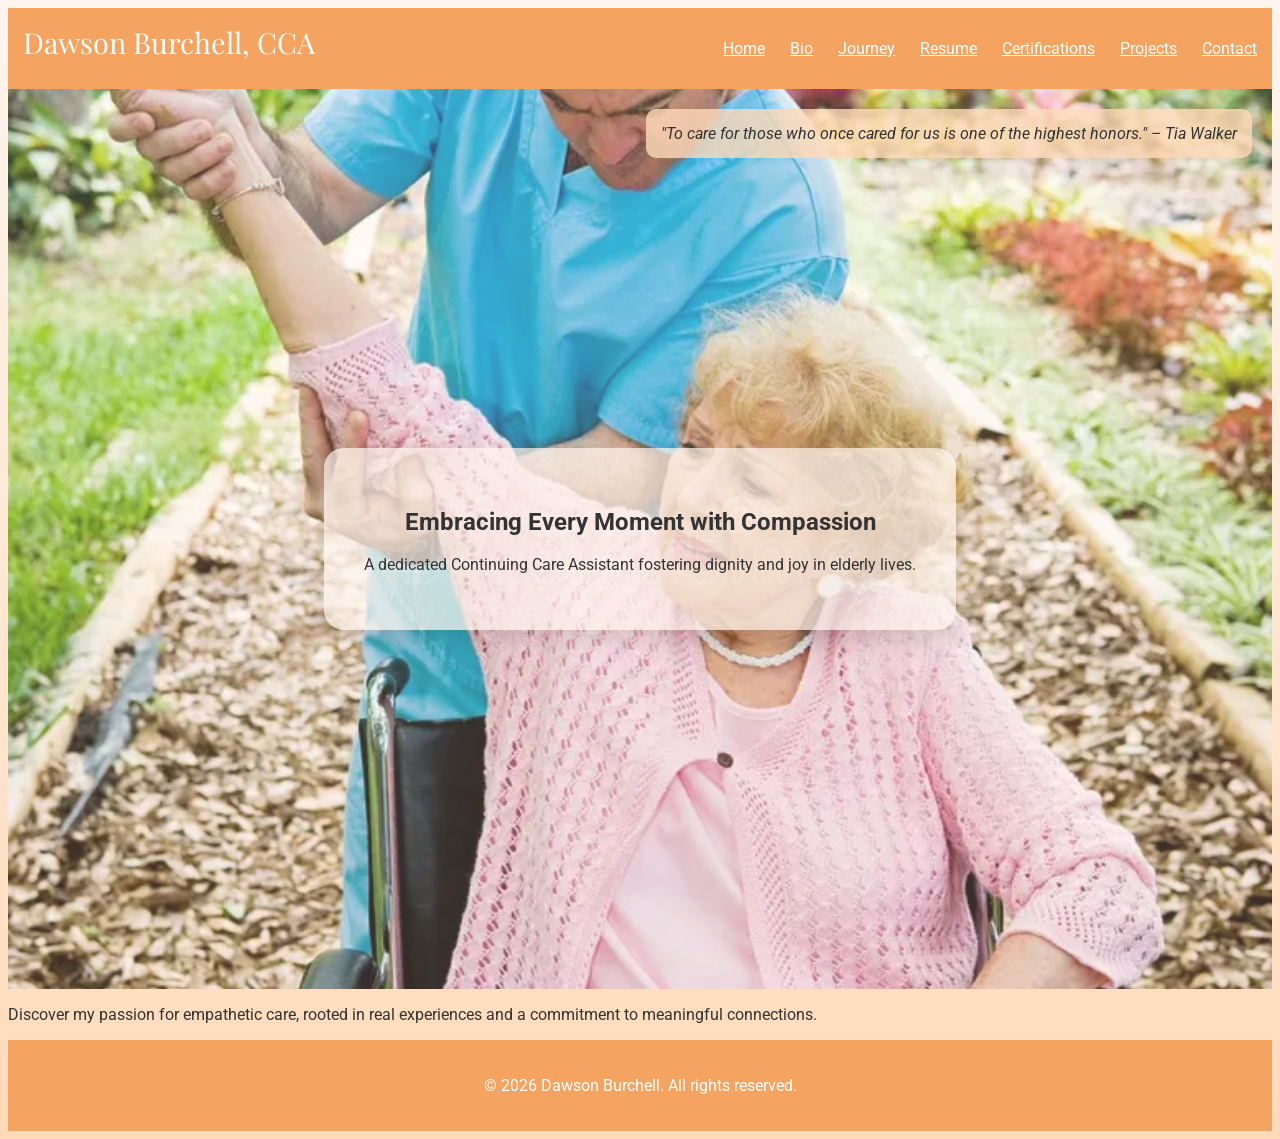
==== DawsonBurchellPortfolio/index.html @ d5b029aa "initial commit" ====
<!DOCTYPE html>
<html lang="en">
<head>
    <meta charset="UTF-8">
    <meta name="viewport" content="width=device-width, initial-scale=1.0">
    <title>Dawson Burchell - Empathetic CCA</title>
    <link rel="stylesheet" href="styles.css">
    <link href="https://fonts.googleapis.com/css2?family=Playfair+Display:wght@700&family=Roboto:wght@400;700&display=swap" rel="stylesheet">
</head>
<body>
    <header>
        <nav class="sticky-nav">
            <div class="logo">Dawson Burchell, CCA</div>
            <ul>
                <li><a href="index.html">Home</a></li>
                <li><a href="bio.html">Bio</a></li>
                <li><a href="journey.html">Journey</a></li>
                <li><a href="resume.html">Resume</a></li>
                <li><a href="certifications.html">Certifications</a></li>
                <li><a href="projects.html">Projects</a></li>
                <li><a href="contact.html">Contact</a></li>
            </ul>
        </nav>
    </header>
    <main>
        <section class="hero parallax wave-bg">
            <div class="hero-content">
                <h1>Embracing Every Moment with Compassion</h1>
                <p>A dedicated Continuing Care Assistant fostering dignity and joy in elderly lives.</p>
                <div class="quote-overlay">"To care for those who once cared for us is one of the highest honors." – Tia Walker</div>
            </div>
            <img src="images/CCA4.webp" alt="Gentle caregiver helping senior" class="hero-img">
        </section>
        <section class="intro fade-in">
            <p>Discover my passion for empathetic care, rooted in real experiences and a commitment to meaningful connections.</p>
        </section>
    </main>
    <footer>
        <p>&copy; 2026 Dawson Burchell. All rights reserved.</p>
    </footer>
    <script src="script.js"></script>
</body>
</html>
---- DawsonBurchellPortfolio/styles.css ----
/* Base */
* { box-sizing: border-box; }
body { font-family: 'Roboto', sans-serif; background: linear-gradient(#FFF5EE, #FFDAB9); color: #333; }

/* Nav */
.sticky-nav { position: sticky; top: 0; background: #F4A460; padding: 15px; display: flex; justify-content: space-between; z-index: 100; }
.logo { font-family: 'Playfair Display'; color: white; font-size: 1.8em; }
.sticky-nav ul { display: flex; list-style: none; }
.sticky-nav li { margin-left: 25px; }
.sticky-nav a { color: white; transition: color 0.3s; }
.sticky-nav a:hover { color: #FFF5EE; }

/* Hero & Waves */
.hero { height: 100vh; display: flex; align-items: center; justify-content: center; position: relative; overflow: hidden; }
.hero-img { position: absolute; top: 0; left: 0; width: 100%; height: 100%; object-fit: cover; opacity: 0.8; }
.hero-content { text-align: center; z-index: 1; color: #333; background: rgba(255, 245, 238, 0.7); padding: 40px; border-radius: 20px; box-shadow: 0 10px 20px rgba(0,0,0,0.1); }
.wave-bg { background: url('data:image/svg+xml;utf8,<svg xmlns="http://www.w3.org/2000/svg" viewBox="0 0 1440 320"><path fill="#FFDAB9" fill-opacity="0.5" d="M0,160L48,138.7C96,117,192,75,288,85.3C384,96,480,160,576,181.3C672,203,768,181,864,154.7C960,128,1056,96,1152,85.3C1248,75,1344,85,1392,90.7L1440,96L1440,320L1392,320C1344,320,1248,320,1152,320C1056,320,960,320,864,320C768,320,672,320,576,320C480,320,384,320,288,320C192,320,96,320,48,320L0,320Z"></path></svg>') bottom no-repeat; background-size: cover; animation: wave 10s linear infinite; }
@keyframes wave { 0% { background-position: 0; } 100% { background-position: -1440px; } }

/* Timeline */
.timeline { position: relative; max-width: 1200px; margin: 50px auto; }
.timeline::after { content: ''; position: absolute; width: 6px; background: #F4A460; top: 0; bottom: 0; left: 50%; }
.timeline-item { padding: 10px 40px; position: relative; background: inherit; width: 50%; }
.timeline-item:nth-child(odd) { left: 0; text-align: right; }
.timeline-item:nth-child(even) { left: 50%; }
.timeline-content { padding: 20px; background: #FFF5EE; border-radius: 10px; box-shadow: 0 5px 10px rgba(0,0,0,0.1); position: relative; }
.timeline-item::before { content: ''; position: absolute; width: 20px; height: 20px; border-radius: 50%; background: #D2691E; top: 20px; }
.timeline-item:nth-child(odd)::before { right: -13px; }
.timeline-item:nth-child(even)::before { left: -13px; }

/* Skill Bubbles */
.skill-bubbles { display: flex; flex-wrap: wrap; justify-content: center; }
.bubble { background: #FFDAB9; border-radius: 50%; width: 100px; height: 100px; margin: 10px; display: flex; align-items: center; justify-content: center; text-align: center; transition: transform 0.3s, background 0.3s; cursor: pointer; }
.bubble:hover { transform: scale(1.2); background: #F4A460; }
.bubble::after { content: attr(data-info); position: absolute; bottom: -50px; left: 0; width: 200px; background: #FFF5EE; padding: 10px; border-radius: 10px; opacity: 0; transition: opacity 0.3s; }
.bubble:hover::after { opacity: 1; }

/* Flip Cards & Carousel */
.carousel { display: flex; overflow-x: auto; gap: 20px; }
.flip-card { perspective: 1000px; width: 300px; height: 400px; }
.flip-card-inner { position: relative; width: 100%; height: 100%; transition: transform 0.6s; transform-style: preserve-3d; }
.flip-card:hover .flip-card-inner { transform: rotateY(180deg); }
.flip-card-front, .flip-card-back { position: absolute; width: 100%; height: 100%; backface-visibility: hidden; }
.flip-card-back { transform: rotateY(180deg); background: #F4A460; color: white; display: flex; align-items: center; justify-content: center; }
.flip-card-front embed { width: 100%; height: 100%; border: none; }

/* Quotes */
.quote-overlay { position: absolute; top: 20px; right: 20px; background: rgba(255, 218, 185, 0.8); padding: 15px; border-radius: 10px; font-style: italic; animation: float 3s ease-in-out infinite; }
@keyframes float { 0%, 100% { transform: translateY(0); } 50% { transform: translateY(-10px); } }

/* Other */
.section-image { max-width: 100%; border-radius: 20px; box-shadow: 0 10px 20px rgba(0,0,0,0.1); }
form { max-width: 600px; margin: auto; }
input, textarea { border: 1px solid #F4A460; border-radius: 10px; padding: 10px; width: 100%; }
button { background: #D2691E; color: white; border: none; padding: 15px; border-radius: 10px; cursor: pointer; }
footer { background: #F4A460; color: white; text-align: center; padding: 20px; }

/* Animations & Responsive */
.fade-in { opacity: 0; transition: opacity 1s; }
.fade-in.visible { opacity: 1; }
.parallax img { transform: translateY(calc(var(--scroll) * -0.2)); }
@media (max-width: 768px) { .timeline-item { width: 100%; left: 0 !important; text-align: left; } .timeline::after { left: 31px; } .timeline-item::before { left: 20px !important; } }
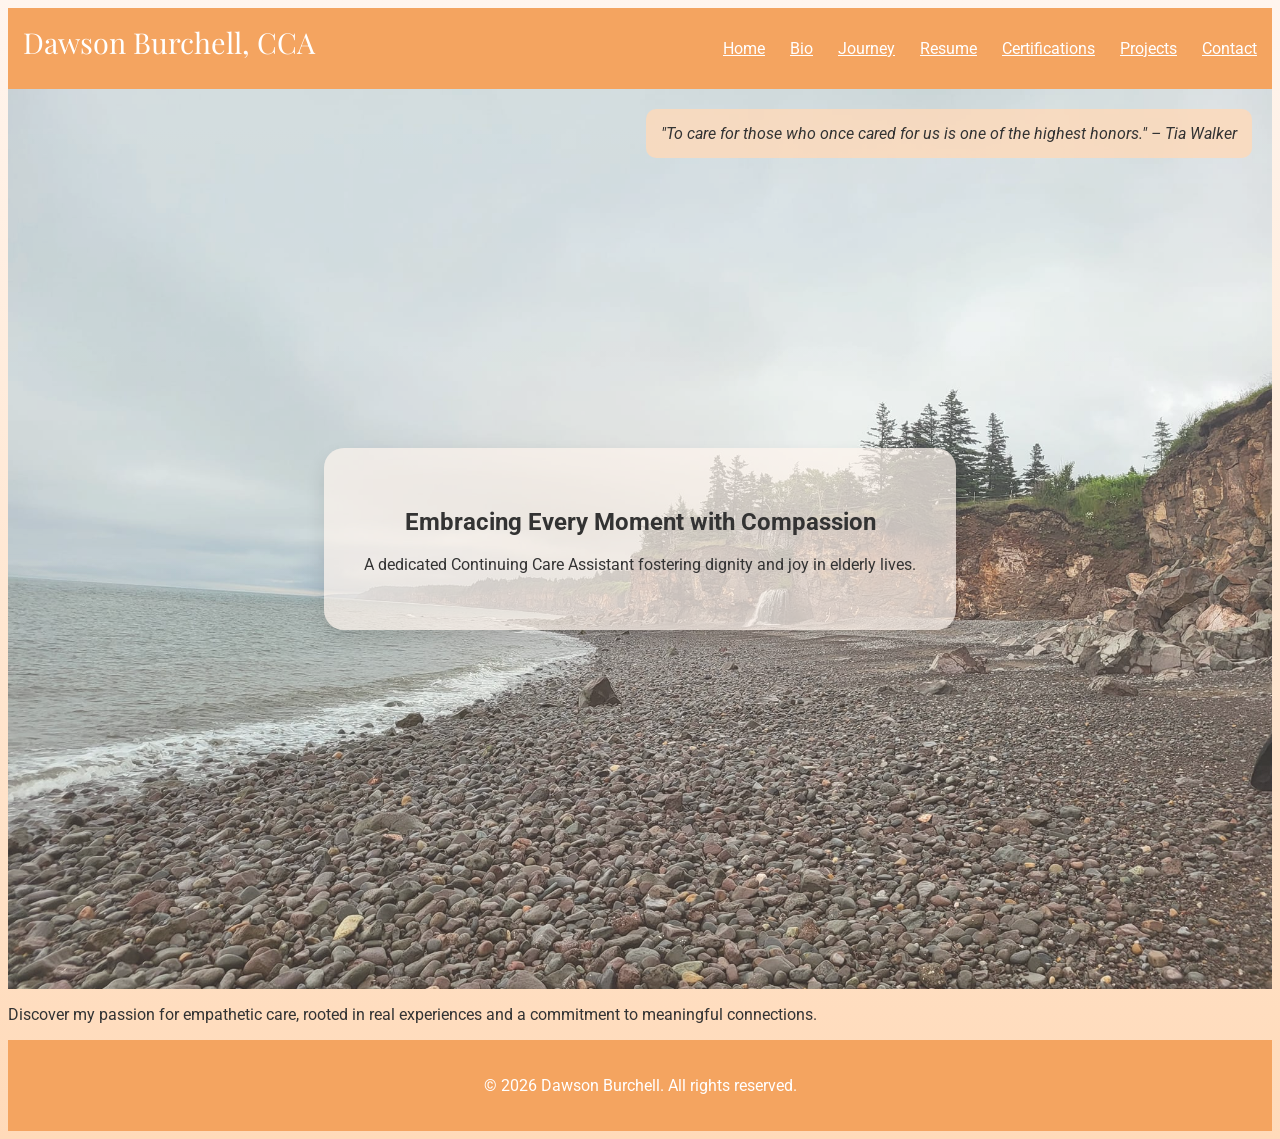
==== commit 08bb0d3a: "NEW Portfolio for Dawson" ====
--- a/DawsonBurchellPortfolio/index.html
+++ b/DawsonBurchellPortfolio/index.html
@@ -29,7 +29,7 @@
                 <p>A dedicated Continuing Care Assistant fostering dignity and joy in elderly lives.</p>
                 <div class="quote-overlay">"To care for those who once cared for us is one of the highest honors." – Tia Walker</div>
             </div>
-            <img src="images/CCA4.webp" alt="Gentle caregiver helping senior" class="hero-img">
+            <img src="images/d4.jpg" alt="Calm seas" class="hero-img">
         </section>
         <section class="intro fade-in">
             <p>Discover my passion for empathetic care, rooted in real experiences and a commitment to meaningful connections.</p>
--- a/DawsonBurchellPortfolio/styles.css
+++ b/DawsonBurchellPortfolio/styles.css
@@ -37,12 +37,16 @@
 
 /* Flip Cards & Carousel */
 .carousel { display: flex; overflow-x: auto; gap: 20px; }
-.flip-card { perspective: 1000px; width: 300px; height: 400px; }
+.flip-card { perspective: 1000px; width: 400px; height: 300px; } /* Landscape orientation */
 .flip-card-inner { position: relative; width: 100%; height: 100%; transition: transform 0.6s; transform-style: preserve-3d; }
 .flip-card:hover .flip-card-inner { transform: rotateY(180deg); }
 .flip-card-front, .flip-card-back { position: absolute; width: 100%; height: 100%; backface-visibility: hidden; }
-.flip-card-back { transform: rotateY(180deg); background: #F4A460; color: white; display: flex; align-items: center; justify-content: center; }
-.flip-card-front embed { width: 100%; height: 100%; border: none; }
+.flip-card-front img { width: 100%; height: 100%; object-fit: contain; } /* Fit landscape images */
+.flip-card-back { transform: rotateY(180deg); background: #F4A460; color: white; display: flex; align-items: center; justify-content: center; text-align: center; padding: 10px; }
+
+/* Brochure Container */
+.brochure-container { display: flex; justify-content: space-around; margin: 20px 0; }
+.brochure-container img { width: 45%; padding: 10px; background: #FFF5EE; border-radius: 10px; box-shadow: 0 5px 10px rgba(0,0,0,0.1); }
 
 /* Quotes */
 .quote-overlay { position: absolute; top: 20px; right: 20px; background: rgba(255, 218, 185, 0.8); padding: 15px; border-radius: 10px; font-style: italic; animation: float 3s ease-in-out infinite; }
@@ -59,4 +63,4 @@
 .fade-in { opacity: 0; transition: opacity 1s; }
 .fade-in.visible { opacity: 1; }
 .parallax img { transform: translateY(calc(var(--scroll) * -0.2)); }
-@media (max-width: 768px) { .timeline-item { width: 100%; left: 0 !important; text-align: left; } .timeline::after { left: 31px; } .timeline-item::before { left: 20px !important; } }+@media (max-width: 768px) { .timeline-item { width: 100%; left: 0 !important; text-align: left; } .timeline::after { left: 31px; } .timeline-item::before { left: 20px !important; } .brochure-container { flex-direction: column; } .brochure-container img { width: 100%; margin-bottom: 20px; } }
